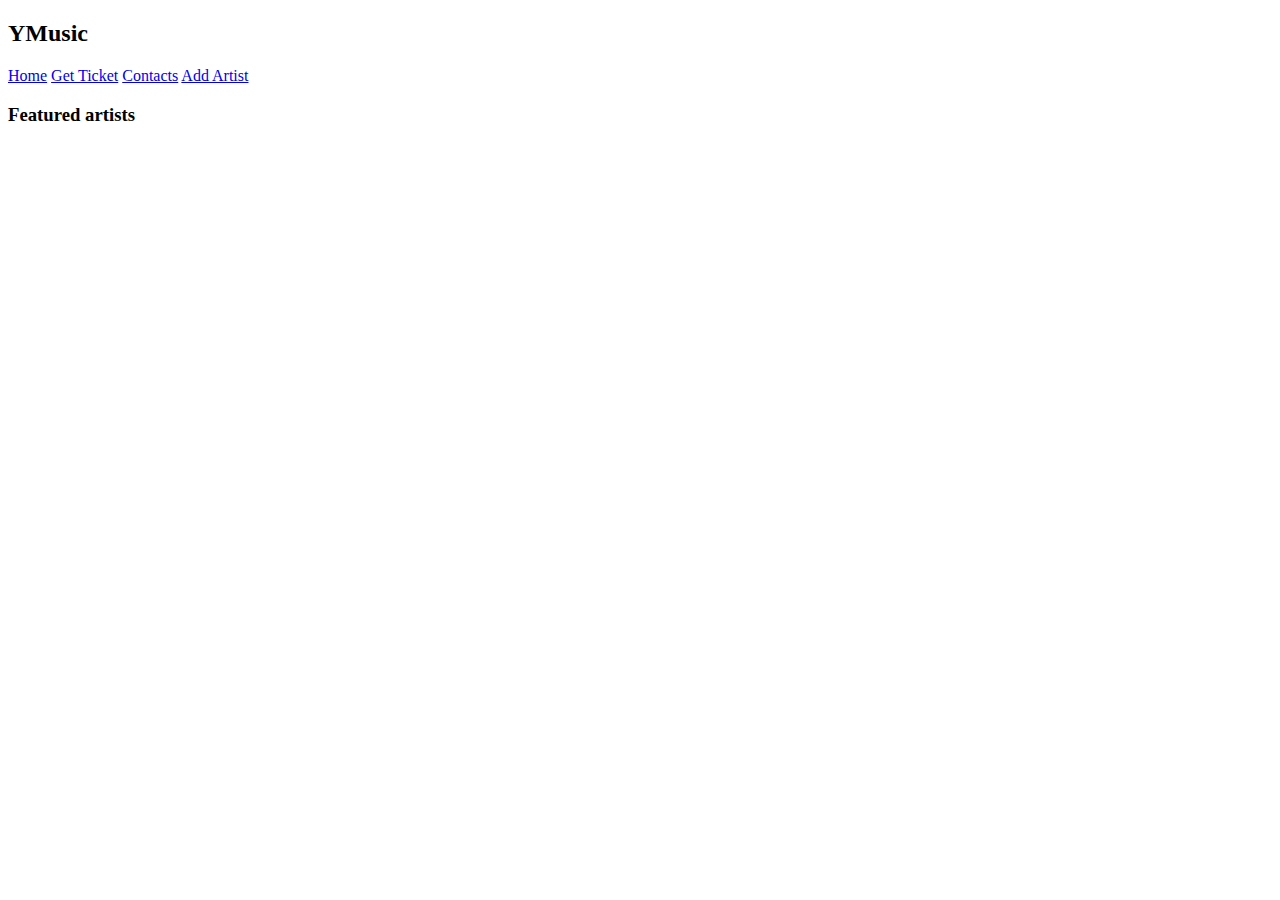
==== About.html @ d96597a6 "added music container and music list" ====
<!DOCTYPE html>
<html lang="en">
<head>
    <meta charset="UTF-8">
    <meta name="viewport" content="width=device-width, initial-scale=1.0">
    <title>Music-concert</title>
    <script src="index.js"></script>
    <link rel="stylesheet" href="./style.css">
</head>
<body>
  <div class="main">
    <div class="header">
    <h2 class="logo"><span>Y</span>Music</h2>
    </div>
    <div class="navbar">
        <a href="./home.html">Home</a>
        <a href="./About.html">Get Ticket</a>
        <a href="./contact.html">Contacts</a>
        <a href="./post.html">Add Artist</a>
    </div>
</div>
<div class="music-container">
 <div class="list-container">
   <h3 class="list-header">Featured artists</h3>
     <ul id="music-list"></ul>
 </div>
 </div>
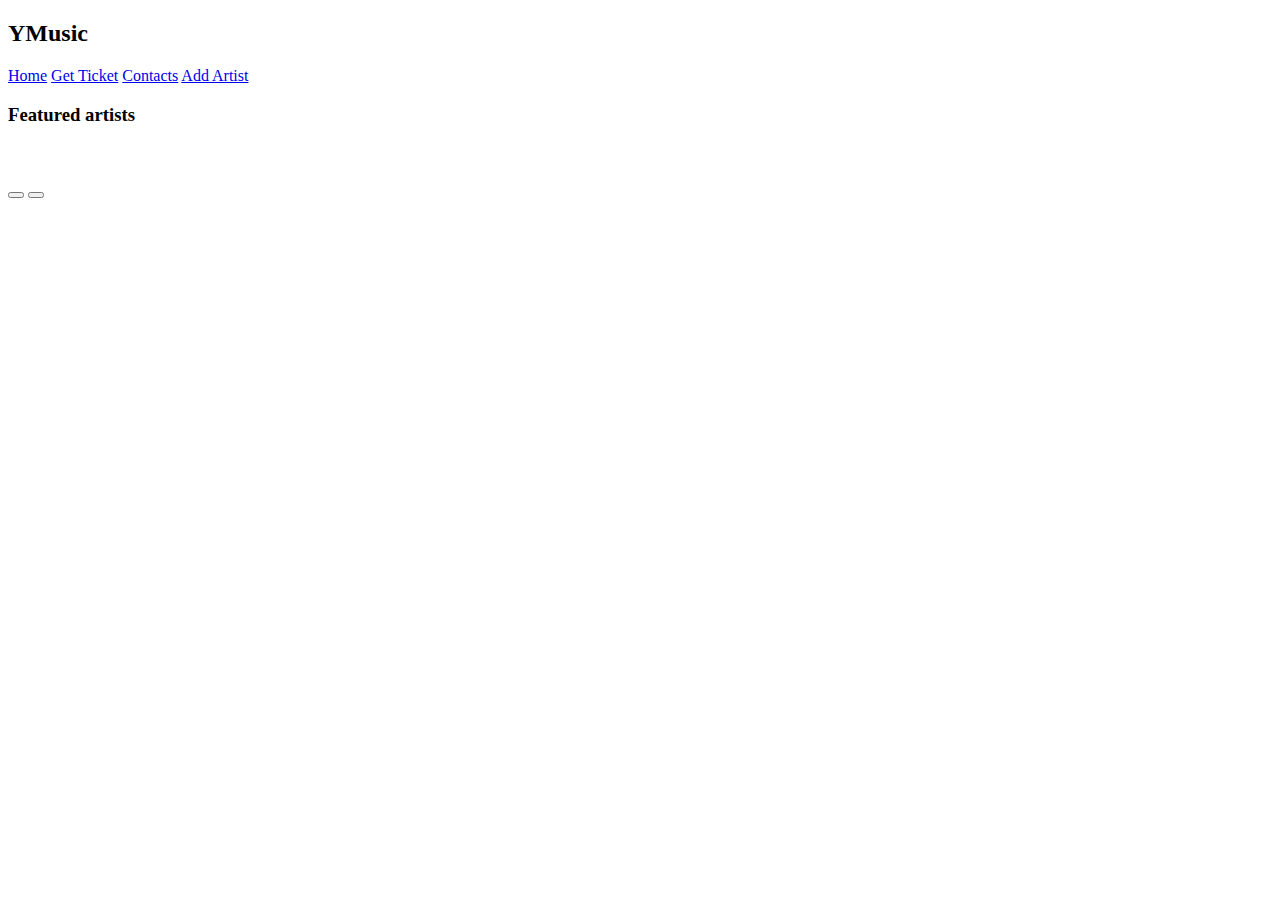
==== commit 66834178: "added music details in the music container" ====
--- a/About.html
+++ b/About.html
@@ -24,4 +24,16 @@
    <h3 class="list-header">Featured artists</h3>
      <ul id="music-list"></ul>
  </div>
+ <div class="music-details">
+    <img id="image">
+    <h3 class="name"></h3>
+    <p class="text"></p>
+      <p id="date" ></p>  
+       <p id="location"></p>
+       <p id="available-tickets"></p>
+       <div class="buttons">
+        <button type="button" id="buy-ticket-btn"></button>
+        <button type="button" id="live-concert-btn"></button>
+    </div>
+</div>
  </div>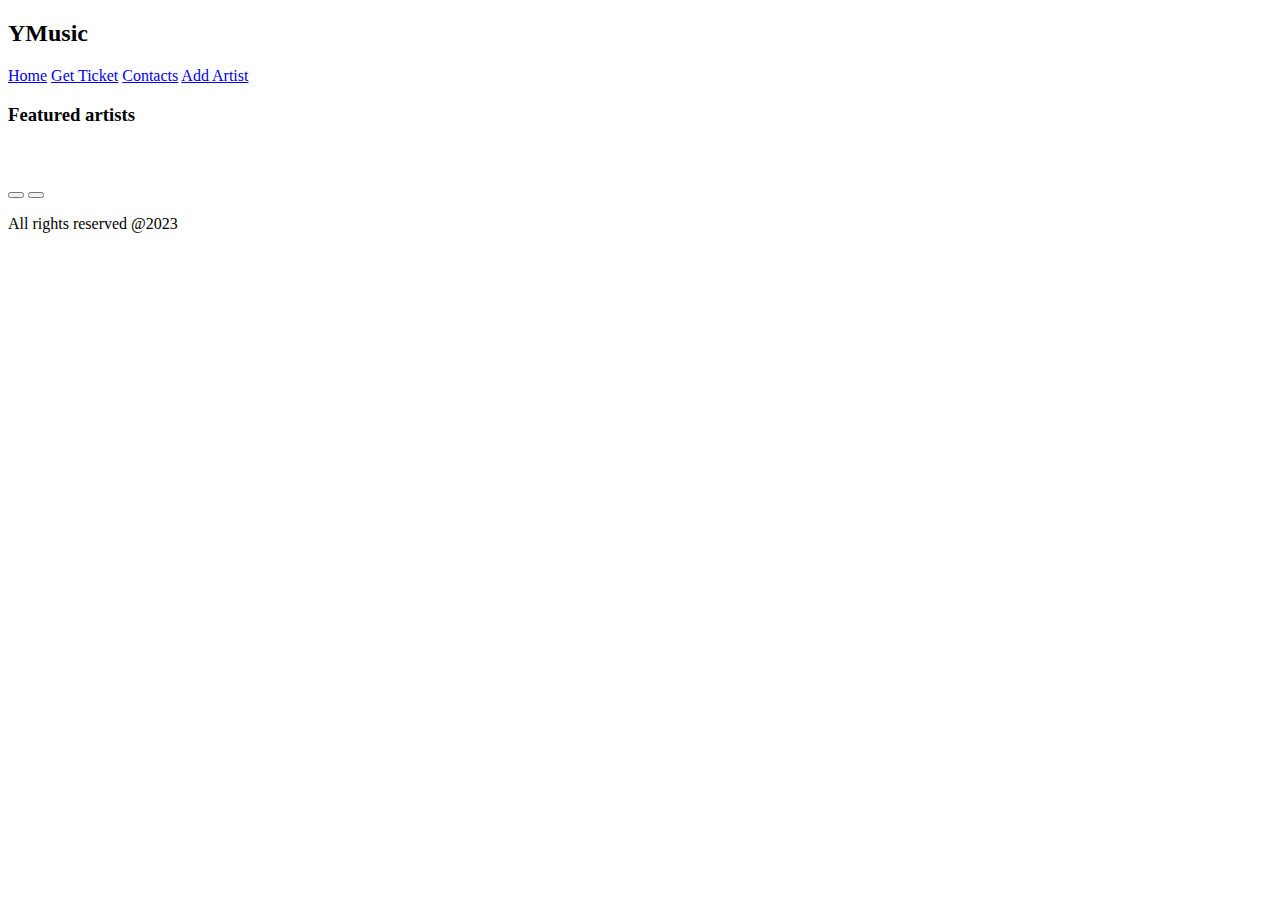
==== commit 87eb183f: "added footer" ====
--- a/About.html
+++ b/About.html
@@ -36,4 +36,9 @@
         <button type="button" id="live-concert-btn"></button>
     </div>
 </div>
- </div>+ </div>
+ <footer>
+    <p>All rights reserved @2023</p>
+  </footer>
+</body>
+</html>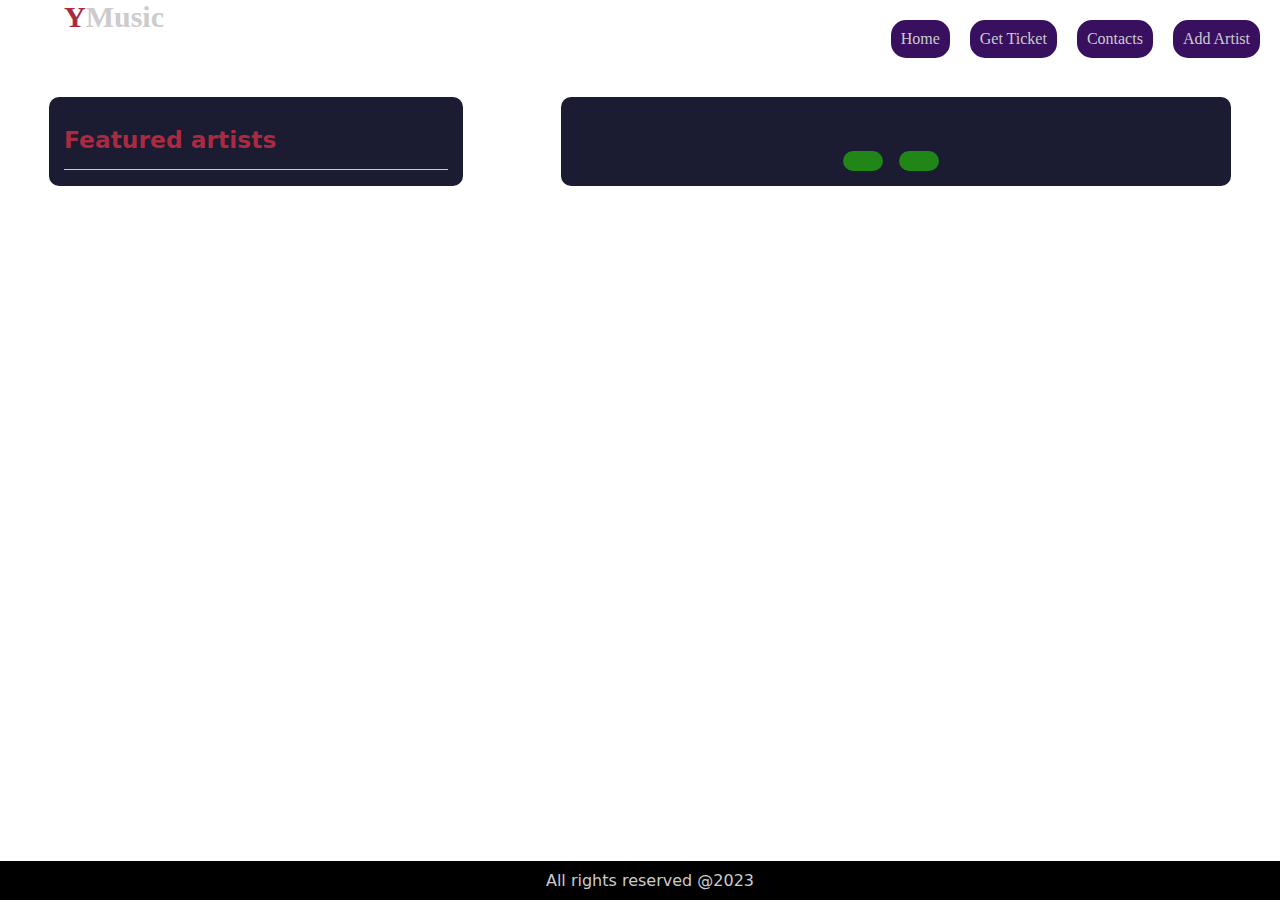
==== commit 62633cba: "corrected the style.css to styles.css" ====
--- a/About.html
+++ b/About.html
@@ -5,7 +5,7 @@
     <meta name="viewport" content="width=device-width, initial-scale=1.0">
     <title>Music-concert</title>
     <script src="index.js"></script>
-    <link rel="stylesheet" href="./style.css">
+    <link rel="stylesheet" href="./styles.css">
 </head>
 <body>
   <div class="main">
--- a/styles.css
+++ b/styles.css
@@ -0,0 +1,174 @@
+*{
+    margin: 0;
+    padding: 0;
+  }
+  body{
+    background-image: url(./images/img.jpg);
+    background-size: cover;
+    background-attachment: fixed;
+    font-family: system-ui, -apple-system, BlinkMacSystemFont, 'Segoe UI', Roboto, Oxygen, Ubuntu, Cantarell, 'Open Sans', 'Helvetica Neue', sans-serif;
+  }
+  .main{
+    display: flex;
+    justify-content: space-between;
+    color: #ccc;
+    }
+  .header{
+    margin-left: 5%;
+    font-size: 20px;
+    font-family: lobster;
+    font-weight: bolder;
+  }
+  .logo span{
+    color: rgba(169, 42, 65, 1);
+  }
+.navbar {
+  display: flex;
+  justify-content: space-between;
+  padding: 10px 10px 9px 10px;
+}
+.navbar a {
+    color: #ccc;
+    text-decoration: none;
+    margin: 10px;
+    cursor: pointer;
+    background-color: rgb(56, 16, 95);
+    border-radius: 15px;
+    font-family: inter ;
+    padding: 10px;
+  }
+  .home-content{
+    margin-left: 5%;
+    font-family:lobster;
+    color: #ccc;
+  }
+  .home-content h2{
+    font-size: 60px;
+    margin-top: 10px;
+    margin-bottom: 20px;
+  }
+  .home-content h3{
+    font-size: 50px;
+    margin-bottom: 20px;
+  }
+.music-container{
+ display: flex;
+ justify-content: space-between;
+}
+.list-container{
+    margin-left: 10px;
+    font-size: 20px;
+    font-weight: bold;
+    line-height: 1.5cm;
+    width: 30%;
+  }
+  .list-header{
+    color: rgba(169, 42, 65, 1);
+  }
+  #music-list{
+    list-style: none; 
+    color: #ccc;
+    border-bottom: 1px solid;
+  }
+  .music-details,.list-container{
+    background-color: rgba(1, 1, 26, 0.897);
+    padding: 15px;
+    color: #ccc;
+    border-radius: 10px;
+    margin: 20px auto;
+  }
+  #image {
+    width: 100%; 
+    height: auto; 
+    margin-bottom: 20px;
+  }
+  .music-details{
+    width: 50%;
+    height: 100%;
+    text-align: center;
+    flex-direction: column;
+    margin-top: 20px;
+  }
+  .music-details .name {
+    text-align: center;
+    font-size: 24px;
+    font-weight: bolder;
+    margin-bottom: 10px;
+  }
+  .music-details .text,#location,#date,#available-tickets {
+    font-size: 18px;
+    margin-bottom: 10px;
+    margin-top: 10px;
+  }
+ strong{
+    color: rgba(169, 42, 65, 1);
+ }
+ .user-form,#artist-form {
+    max-width: 400px;
+    margin: 0 auto;
+    color: #ccc;
+    padding: 35px;
+    background-color: rgba(1, 1, 26, 0.897);
+    border-radius: 5px;
+  }
+  #artist-form h2{
+    margin-bottom: 10px;
+  }
+  .user-form h3{
+    margin-bottom: 10px;
+  }
+  form label {
+    display: block;
+    margin-bottom: 5px;
+    font-weight: bold;
+  }
+  form input[type="text"],
+  form input[type="email"],
+  form textarea  {
+   width: 100%;
+   padding: 10px;
+   background-color: #ccc;
+   border: 1px solid #ccc;
+   border-radius: 5px;
+   margin-bottom: 10px;
+ } 
+ contact-details{
+    display: flex;
+    bottom: 0%;
+    color: #ccc;
+    background-color: black;
+    border: none;
+    justify-content: space-around;
+    padding: 40px;
+  }
+  .contact-header h2 {
+    font-size: 24px;
+  }
+  button{
+    background-color: rgb(33, 134, 24);
+    padding: 10px 20px;
+    border-radius: 10px;
+    color: black;
+    font-weight: bold;
+    border: none; 
+    cursor: pointer;
+    font-size: 17px;
+    font-family: literata;
+  }
+  .music-details  button {
+    margin-right: 10px;
+  }
+    button[type="submit"]:hover {
+    background-color: #45a049;
+  }
+  footer{
+    background-color: black;
+    position: fixed;
+    bottom: 0%;
+    left: 0%;
+    width: 100%;
+    color: #ccc;
+    text-align: center;
+    padding: 10px;
+  }
+
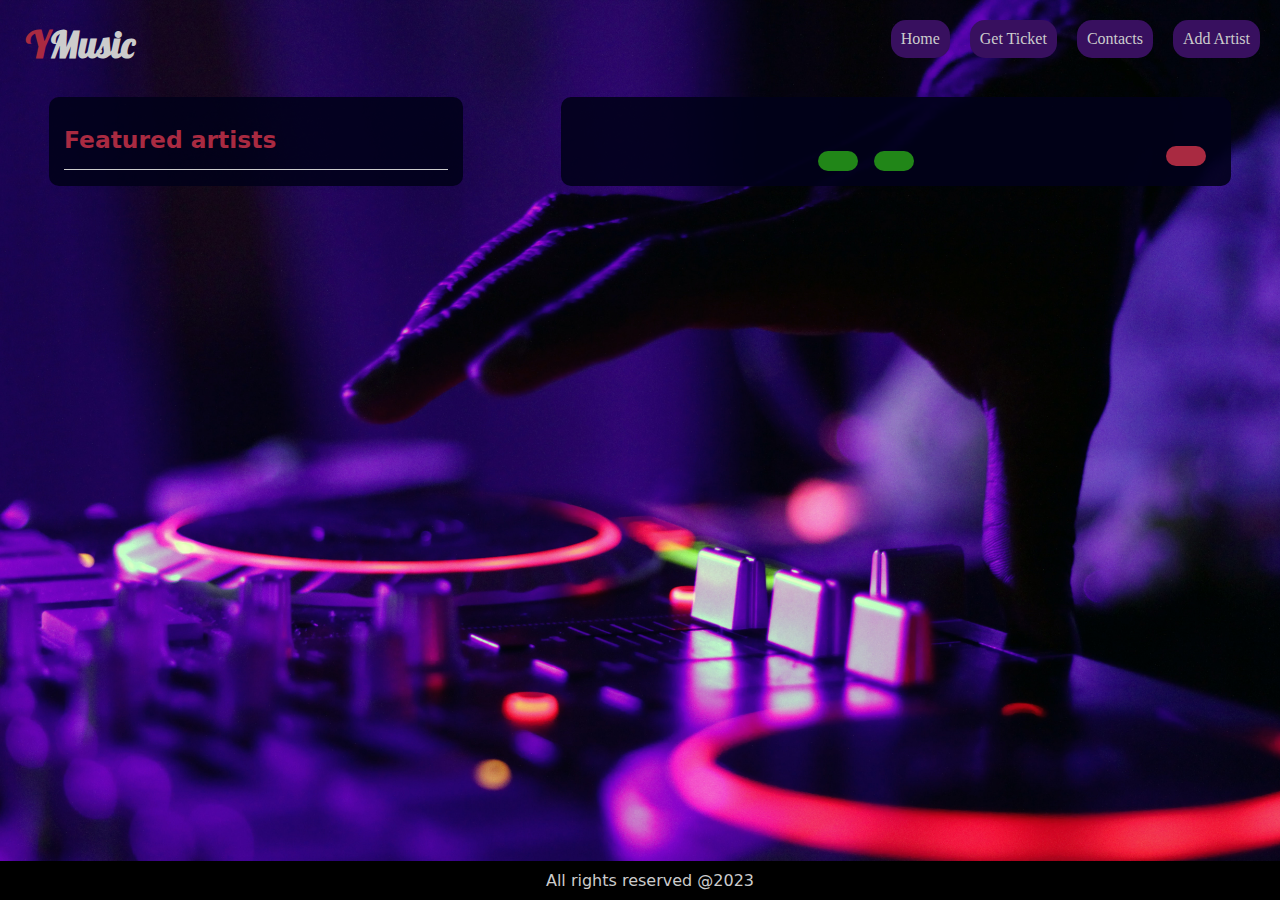
==== commit 1e26e466: "updated the file and corrected the errors" ====
--- a/About.html
+++ b/About.html
@@ -34,6 +34,8 @@
        <div class="buttons">
         <button type="button" id="buy-ticket-btn"></button>
         <button type="button" id="live-concert-btn"></button>
+        <button type="button" class="delete-btn"></button>
+
     </div>
 </div>
  </div>
--- a/styles.css
+++ b/styles.css
@@ -1,9 +1,11 @@
+	@import url('https://fonts.googleapis.com/css2?family=Lobster&display=swap');
+  @import url("https://fonts.google.com/specimen/Inter?query=inter");
 *{
     margin: 0;
     padding: 0;
   }
   body{
-    background-image: url(./images/img.jpg);
+    background-image: url(./image/img.jpg);
     background-size: cover;
     background-attachment: fixed;
     font-family: system-ui, -apple-system, BlinkMacSystemFont, 'Segoe UI', Roboto, Oxygen, Ubuntu, Cantarell, 'Open Sans', 'Helvetica Neue', sans-serif;
@@ -14,10 +16,11 @@
     color: #ccc;
     }
   .header{
-    margin-left: 5%;
-    font-size: 20px;
+    margin-left: 2%;
+    font-size: 25px;
     font-family: lobster;
     font-weight: bolder;
+    margin-top: 20px;
   }
   .logo span{
     color: rgba(169, 42, 65, 1);
@@ -40,10 +43,12 @@
   .home-content{
     margin-left: 5%;
     font-family:lobster;
+    line-height: 2cm;
     color: #ccc;
+    margin-top: 68px;
   }
   .home-content h2{
-    font-size: 60px;
+    font-size: 68px;
     margin-top: 10px;
     margin-bottom: 20px;
   }
@@ -56,14 +61,14 @@
  justify-content: space-between;
 }
 .list-container{
-    margin-left: 10px;
     font-size: 20px;
     font-weight: bold;
     line-height: 1.5cm;
     width: 30%;
   }
-  .list-header{
+  .list-header {
     color: rgba(169, 42, 65, 1);
+  
   }
   #music-list{
     list-style: none; 
@@ -132,7 +137,7 @@
    border-radius: 5px;
    margin-bottom: 10px;
  } 
- contact-details{
+ .contact-details{
     display: flex;
     bottom: 0%;
     color: #ccc;
@@ -140,6 +145,7 @@
     border: none;
     justify-content: space-around;
     padding: 40px;
+    margin-top: 20px;
   }
   .contact-header h2 {
     font-size: 24px;
@@ -172,3 +178,11 @@
     padding: 10px;
   }
 
+    .delete-btn {
+      float: right;
+      background-color: rgba(169, 42, 65, 1);
+    
+    }
+    
+  
+
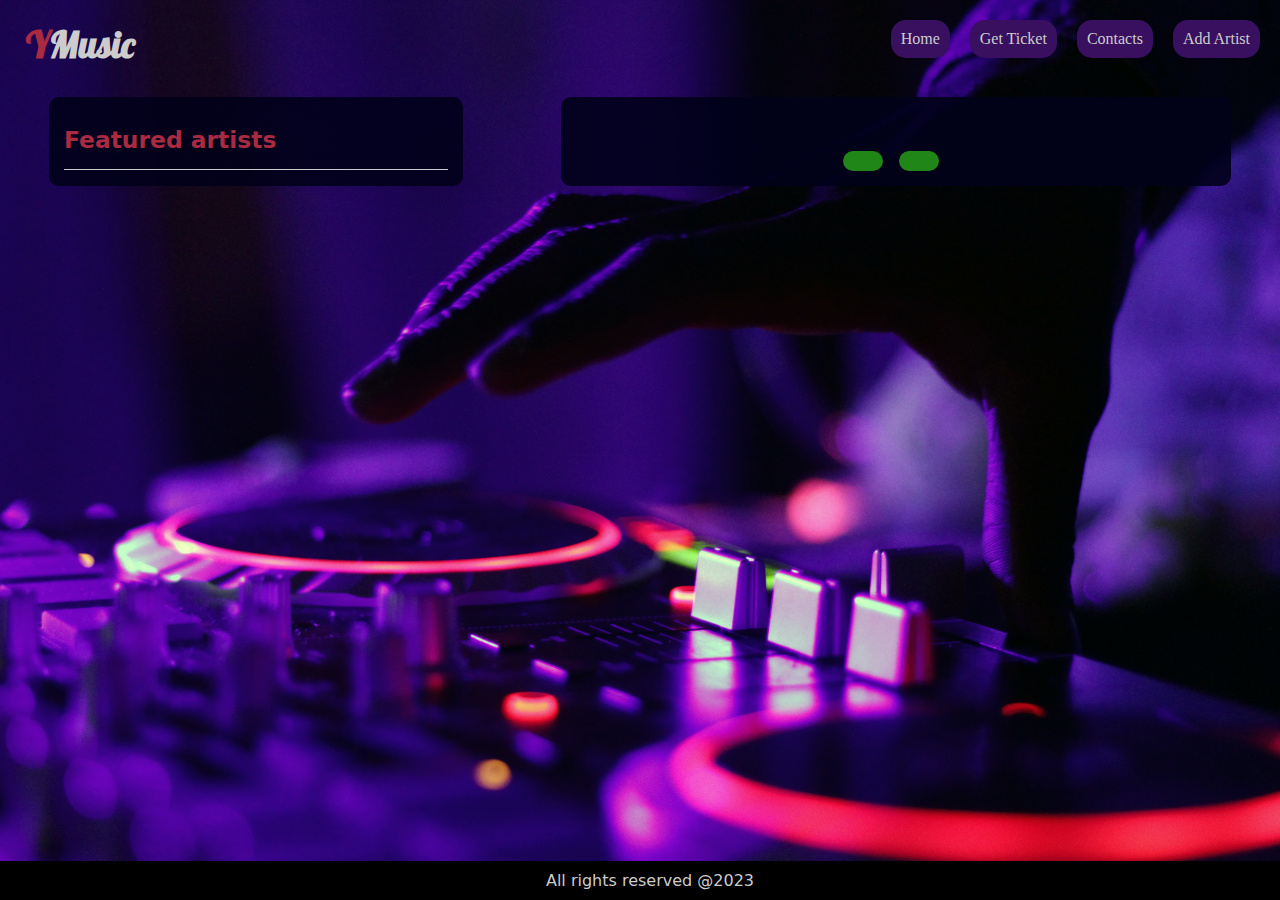
==== commit e03f8700: "removed delete button in html" ====
--- a/About.html
+++ b/About.html
@@ -13,7 +13,7 @@
     <h2 class="logo"><span>Y</span>Music</h2>
     </div>
     <div class="navbar">
-        <a href="./home.html">Home</a>
+        <a href="./index.html">Home</a>
         <a href="./About.html">Get Ticket</a>
         <a href="./contact.html">Contacts</a>
         <a href="./post.html">Add Artist</a>
@@ -34,8 +34,6 @@
        <div class="buttons">
         <button type="button" id="buy-ticket-btn"></button>
         <button type="button" id="live-concert-btn"></button>
-        <button type="button" class="delete-btn"></button>
-
     </div>
 </div>
  </div>
--- a/styles.css
+++ b/styles.css
@@ -29,6 +29,12 @@
   display: flex;
   justify-content: space-between;
   padding: 10px 10px 9px 10px;
+  transition: ease-in-out 0.15s;
+}
+.navbar a:hover {
+  background-color: rgba(66, 11, 114, 0.692);
+  box-shadow: 0 2px 4px rgba(0, 0, 0, 0.4);
+  transition: box-shadow 0.3s ease-in-out;
 }
 .navbar a {
     color: #ccc;
@@ -39,6 +45,7 @@
     border-radius: 15px;
     font-family: inter ;
     padding: 10px;
+
   }
   .home-content{
     margin-left: 5%;
@@ -46,6 +53,7 @@
     line-height: 2cm;
     color: #ccc;
     margin-top: 68px;
+    margin-left: 50px;
   }
   .home-content h2{
     font-size: 68px;
@@ -177,7 +185,6 @@
     text-align: center;
     padding: 10px;
   }
-
     .delete-btn {
       float: right;
       background-color: rgba(169, 42, 65, 1);
